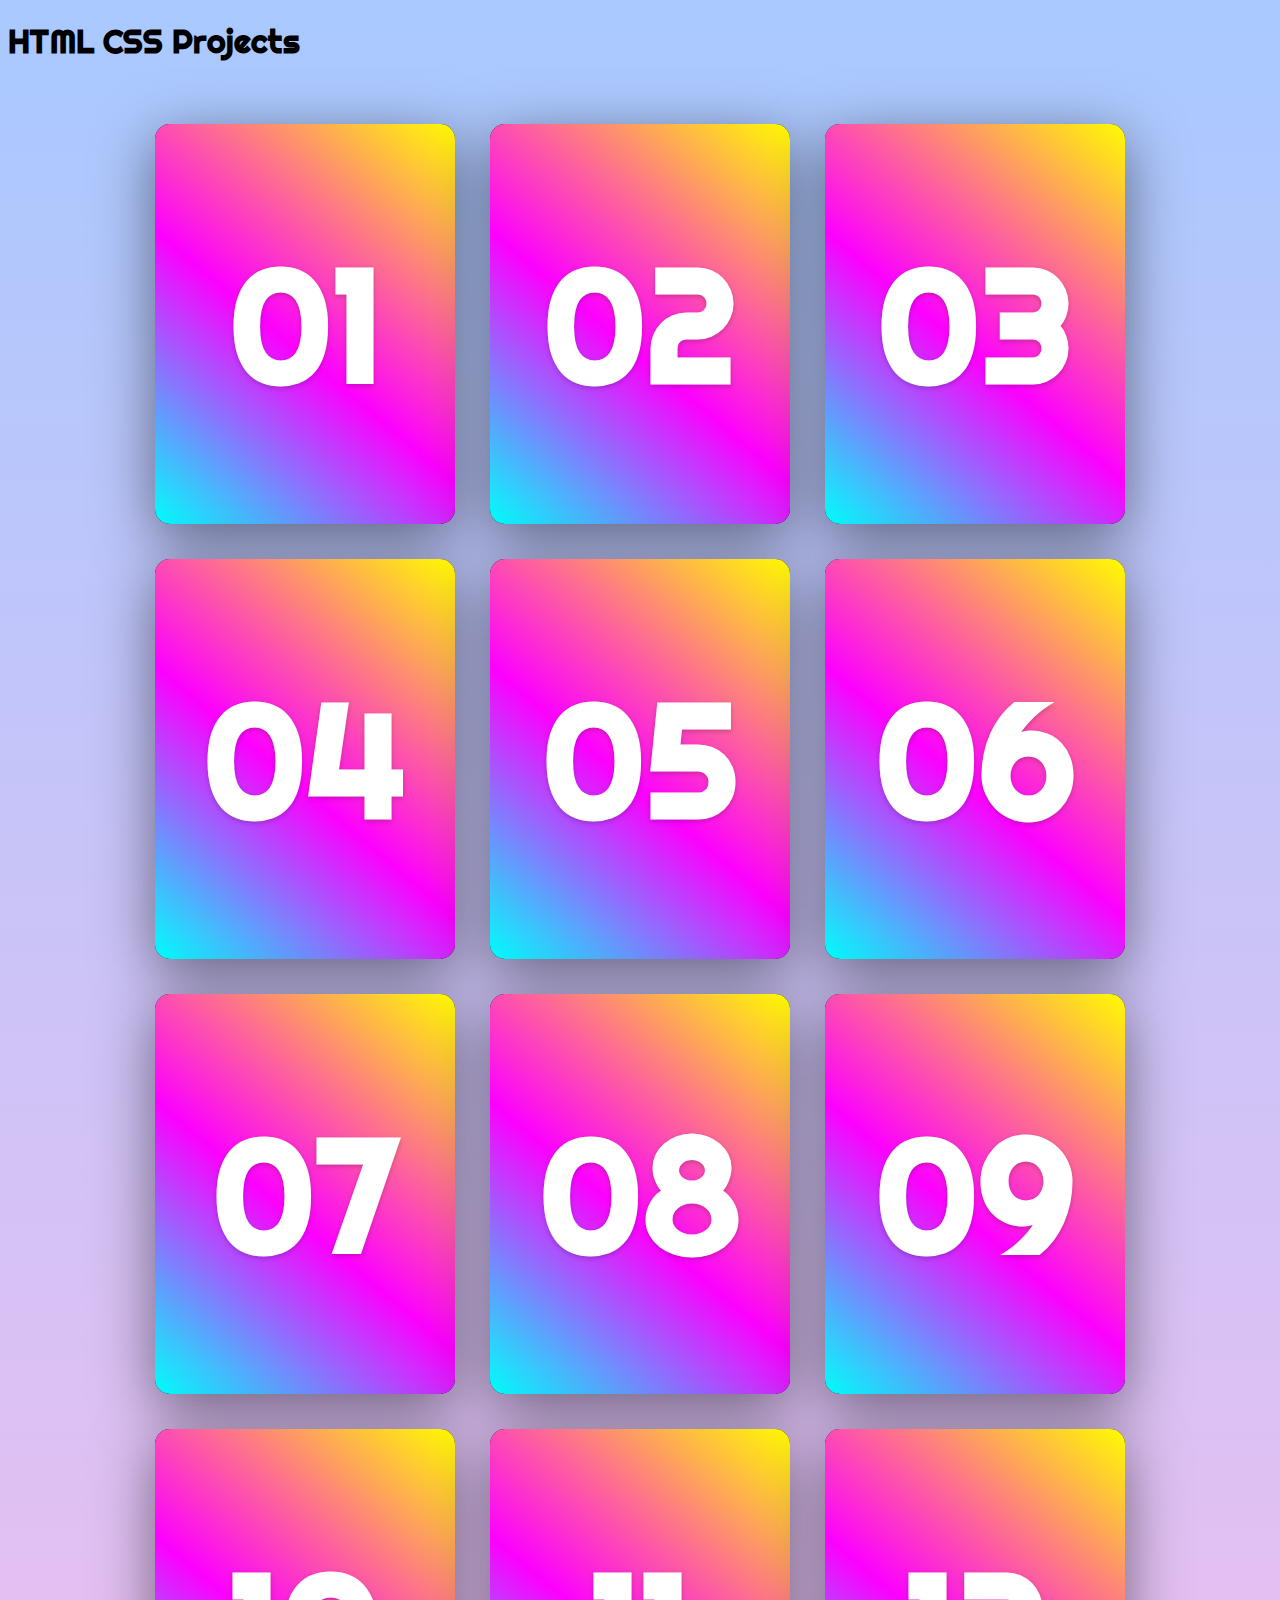
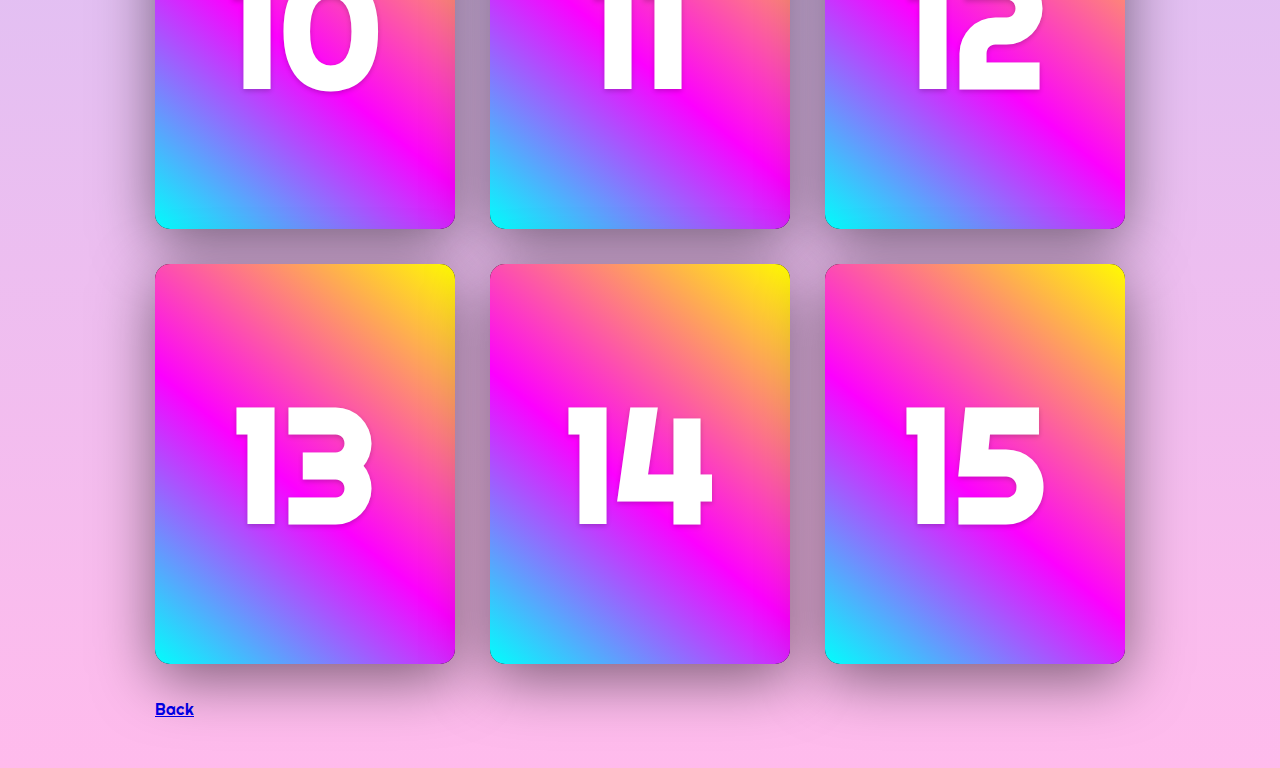
==== projects.html @ 24025509 "Add files via upload" ====
<!DOCTYPE html>
<html lang="en">
  <head>
    <meta charset="UTF-8" />
    <meta http-equiv="X-UA-Compatible" content="IE=edge" />
    <meta name="viewport" content="width=device-width, initial-scale=1.0" />
    <title>HTML CSS Projects</title>
    <style>
      @import url("https://fonts.googleapis.com/css2?family=Righteous&display=swap");
      body {
        font-family: "Righteous", cursive;
        min-height: 100vh;
        background-color: #a9c9ff;
        background-image: linear-gradient(180deg, #a9c9ff 0%, #ffbbec 100%);
      }
      main {
        margin: 0;
        padding: 0;
        display: flex;
        justify-content: center;
        align-items: center;
      }
      main .container {
        max-width: 100vw;
        display: grid;
        grid-template-columns: repeat(auto-fit, minmax(300px, 1fr));
        grid-gap: 35px;
        margin: 0 auto;
        padding: 40px 0;
      }
      main .container .card {
        position: relative;
        width: 300px;
        height: 400px;
        margin: 0 auto;
        background: #000;
        border-radius: 15px;
        box-shadow: 0 15px 60px rgba(0, 0, 0, 0.5);
      }
      main .container .card .face {
        position: absolute;
        bottom: 0;
        left: 0;
        width: 100%;
        height: 100%;
        display: flex;
        justify-content: center;
        align-items: center;
      }
      main .container .card .face.face1 {
        box-sizing: border-box;
        padding: 20px;
      }
      main .container .card .face.face1 h2 {
        margin: 0;
        padding: 0;
      }
      main .container .card .face.face1 .java {
        background-color: #fffc00;
        -webkit-background-clip: text;
        -webkit-text-fill-color: transparent;
      }
      main .container .card .face.face1 .python {
        background-color: #00fffc;
        -webkit-background-clip: text;
        -webkit-text-fill-color: transparent;
      }
      main .container .card .face.face1 .cSharp {
        background-color: #fc00ff;
        -webkit-background-clip: text;
        -webkit-text-fill-color: transparent;
      }
      main .container .card .face.face2 {
        transition: 0.5s;
      }
      main .container .card .face.face2 h2 {
        margin: 0;
        padding: 0;
        font-size: 10em;
        color: #fff;
        transition: 0.5s;
        text-shadow: 0 2px 5px rgba(0, 0, 0, 0.2);
        z-index: 10;
      }
      main .container .card:hover .face.face2 {
        height: 60px;
      }
      main .container .card:hover .face.face2 h2 {
        font-size: 2em;
      }

      main .container .card:nth-child(n) .face.face2 {
        background-image: linear-gradient(
          40deg,
          #00fffc 0%,
          #fc00ff 45%,
          #fffc00 100%
        );
        border-radius: 15px;
      }
    </style>
  </head>
  <body>
    <h1>HTML CSS Projects</h1>
    <main>
      <div class="container">
        <div class="card">
          <div class="face face1">
            <div class="content">
              <span class="stars"></span>
              <h2 class="java">
                <a
                  href="https://glistening-kleicha-6d75e3.netlify.app/"
                  target="_blank"
                  >Project 01</a
                >
              </h2>
              <p class="java">Project 01 - Street Style Landing Page.</p>
            </div>
          </div>
          <div class="face face2">
            <h2>01</h2>
          </div>
        </div>

        <div class="card">
          <div class="face face1">
            <div class="content">
              <span class="stars"></span>

              <h2 class="java">
                <a
                  href="https://soft-bubblegum-692608.netlify.app/"
                  target="_blank"
                  >Project 02</a
                >
              </h2>
              <p class="java">Project 02 - Food Restaurant Home Page.</p>
            </div>
          </div>
          <div class="face face2">
            <h2>02</h2>
          </div>
        </div>

        <div class="card">
          <div class="face face1">
            <div class="content">
              <span class="stars"></span>
              <h2 class="java">
                <a
                  href="https://elegant-lokum-1014e8.netlify.app/"
                  target="_blank"
                  >Project 03</a
                >
              </h2>
              <p class="java">Project 03 - Law Home Page.</p>
            </div>
          </div>
          <div class="face face2">
            <h2>03</h2>
          </div>
        </div>

        <div class="card">
          <div class="face face1">
            <div class="content">
              <span class="stars"></span>
              <h2 class="java">
                <a
                  href="https://super-dango-2f3830.netlify.app/"
                  target="_blank"
                  >Project 04</a
                >
              </h2>
              <p class="java">Project 04 - Digital Marketing Home Page.</p>
            </div>
          </div>
          <div class="face face2">
            <h2>04</h2>
          </div>
        </div>

        <div class="card">
          <div class="face face1">
            <div class="content">
              <span class="stars"></span>
              <h2 class="java">
                <a
                  href="https://timely-quokka-3c5dc8.netlify.app/"
                  target="_blank"
                  >Project 05</a
                >
              </h2>
              <p class="java">Project 05 - Digital Marketing Home Page.</p>
            </div>
          </div>
          <div class="face face2">
            <h2>05</h2>
          </div>
        </div>

        <div class="card">
          <div class="face face1">
            <div class="content">
              <span class="stars"></span>
              <h2 class="java">
                <a
                  href="https://darling-semolina-6c77a6.netlify.app/"
                  target="_blank"
                  >Project 06</a
                >
              </h2>
              <p class="java">Project 06 - Plant Home Page.</p>
            </div>
          </div>
          <div class="face face2">
            <h2>06</h2>
          </div>
        </div>
        <div class="card">
          <div class="face face1">
            <div class="content">
              <span class="stars"></span>
              <h2 class="java">
                <a
                  href="https://gregarious-brioche-65e2ea.netlify.app/"
                  target="_blank"
                  >Project 07</a
                >
              </h2>
              <p class="java">Project 07 - Product Home Page.</p>
            </div>
          </div>
          <div class="face face2">
            <h2>07</h2>
          </div>
        </div>

        <div class="card">
          <div class="face face1">
            <div class="content">
              <span class="stars"></span>
              <h2 class="java">
                <a
                  href="https://preeminent-bombolone-205933.netlify.app/"
                  target="_blank"
                  >Project 08</a
                >
              </h2>
              <p class="java">Project 08 - Web Design Home Page.</p>
            </div>
          </div>
          <div class="face face2">
            <h2>08</h2>
          </div>
        </div>

        <div class="card">
          <div class="face face1">
            <div class="content">
              <span class="stars"></span>
              <h2 class="java">
                <a
                  href="https://wonderful-dodol-1c7800.netlify.app/"
                  target="_blank"
                  >Project 09</a
                >
              </h2>
              <p class="java">Project 09 - Developer Landing Page.</p>
            </div>
          </div>
          <div class="face face2">
            <h2>09</h2>
          </div>
        </div>

        <div class="card">
          <div class="face face1">
            <div class="content">
              <span class="stars"></span>
              <h2 class="java">
                <a
                  href="https://prismatic-kelpie-ec47dc.netlify.app/"
                  target="_blank"
                  >Project 10</a
                >
              </h2>
              <p class="java">Project 10 - Interior Design Landing Page.</p>
            </div>
          </div>
          <div class="face face2">
            <h2>10</h2>
          </div>
        </div>

        <div class="card">
          <div class="face face1">
            <div class="content">
              <span class="stars"></span>
              <h2 class="java">
                <a
                  href="https://grand-trifle-49905d.netlify.app/"
                  target="_blank"
                  >Project 11</a
                >
              </h2>
              <p class="java">Project 11 - Hosting Landing Page.</p>
            </div>
          </div>
          <div class="face face2">
            <h2>11</h2>
          </div>
        </div>

        <div class="card">
          <div class="face face1">
            <div class="content">
              <span class="stars"></span>
              <h2 class="java">
                <a
                  href="https://rainbow-gingersnap-47d5e3.netlify.app/"
                  target="_blank"
                  >Project 12</a
                >
              </h2>
              <p class="java">Project 12 - Business Landing Page.</p>
            </div>
          </div>
          <div class="face face2">
            <h2>12</h2>
          </div>
        </div>

        <div class="card">
          <div class="face face1">
            <div class="content">
              <span class="stars"></span>
              <h2 class="java">
                <a
                  href="https://sunny-puppy-c329c0.netlify.app/"
                  target="_blank"
                  >Project 13</a
                >
              </h2>
              <p class="java">Project 13 - SAAS Landing Page.</p>
            </div>
          </div>
          <div class="face face2">
            <h2>13</h2>
          </div>
        </div>

        <div class="card">
          <div class="face face1">
            <div class="content">
              <span class="stars"></span>
              <h2 class="java">
                <a
                  href="https://fascinating-pixie-69fbaf.netlify.app/"
                  target="_blank"
                  >Project 14</a
                >
              </h2>
              <p class="java">Project 14 - Dance Home Page.</p>
            </div>
          </div>
          <div class="face face2">
            <h2>14</h2>
          </div>
        </div>

        <div class="card">
          <div class="face face1">
            <div class="content">
              <span class="stars"></span>
              <h2 class="java">
                <a
                  href="https://lively-mochi-fcf0af.netlify.app/"
                  target="_blank"
                  >Project 15</a
                >
              </h2>
              <p class="java">Project 15 - Product Design Landing Page.</p>
            </div>
          </div>
          <div class="face face2">
            <h2>15</h2>
          </div>
        </div>
        <div><a href="index.html">Back</a></div>
      </div>
    </main>
  </body>
</html>
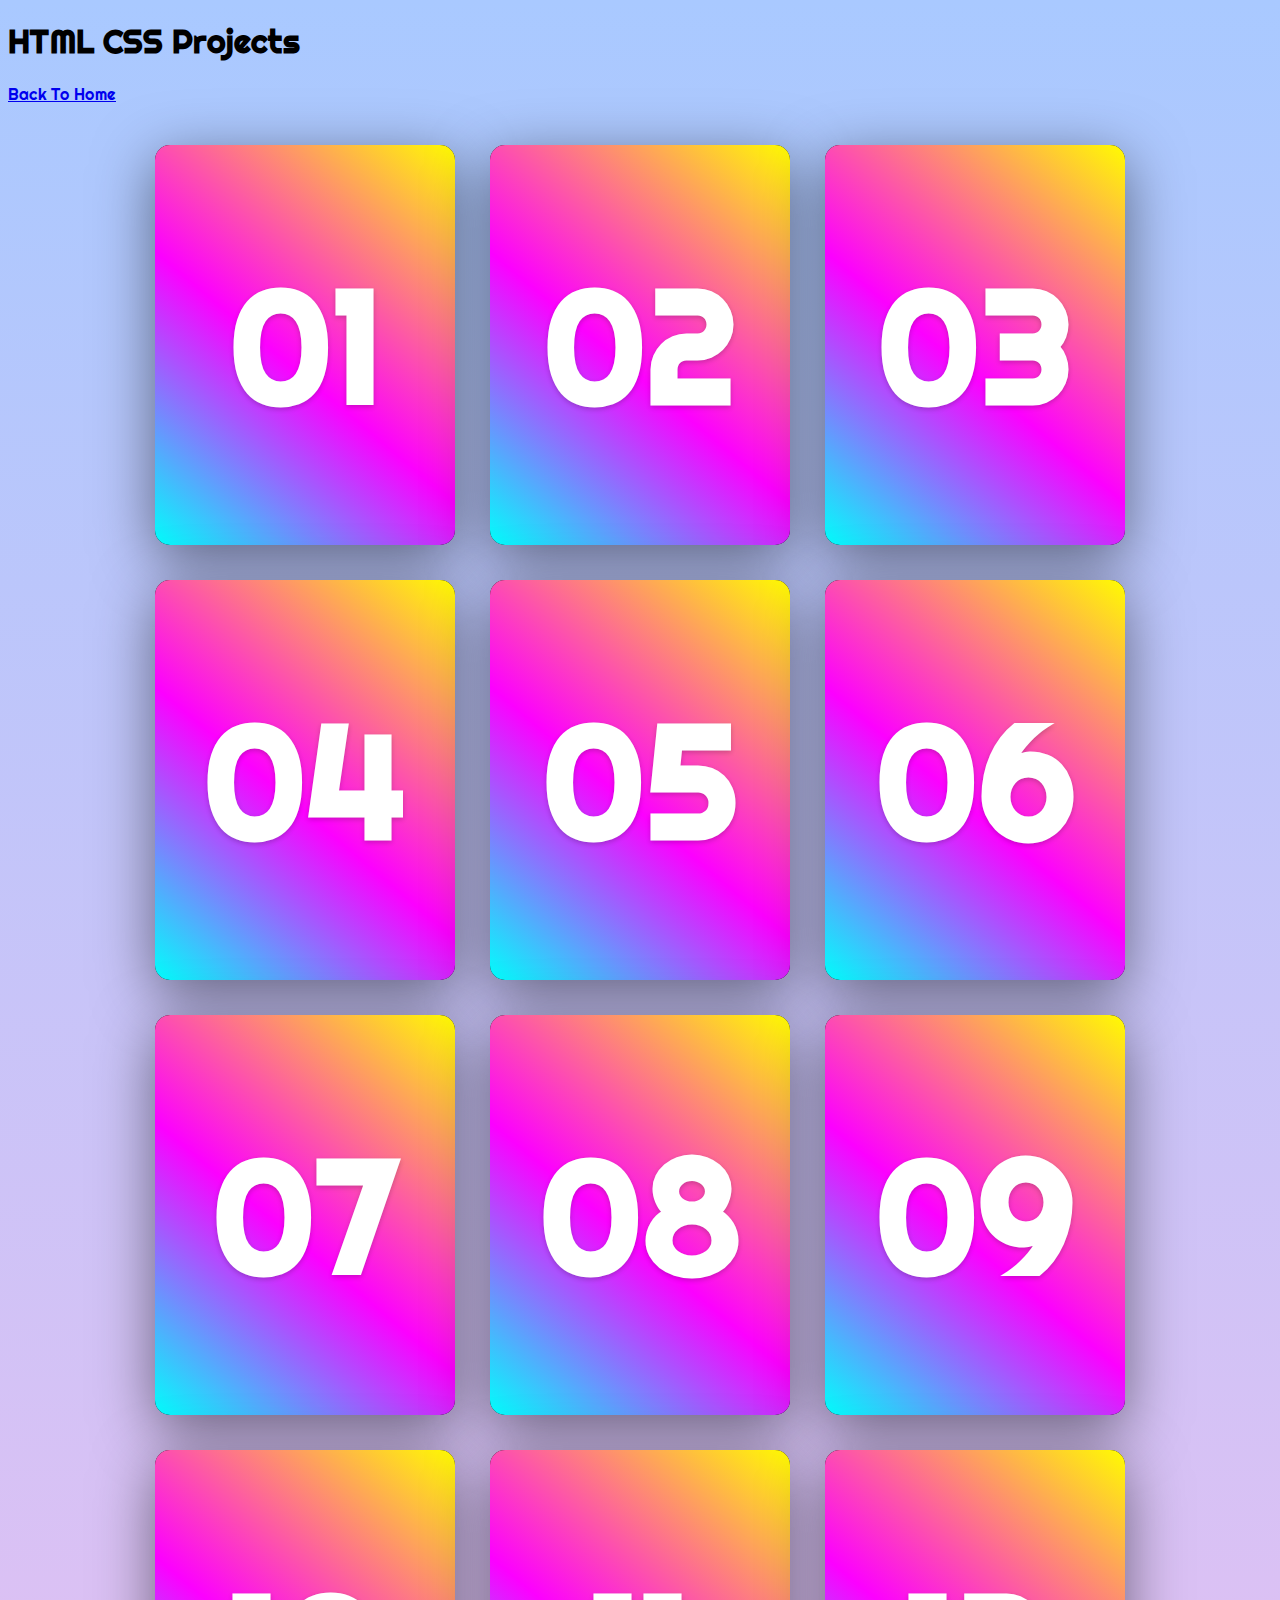
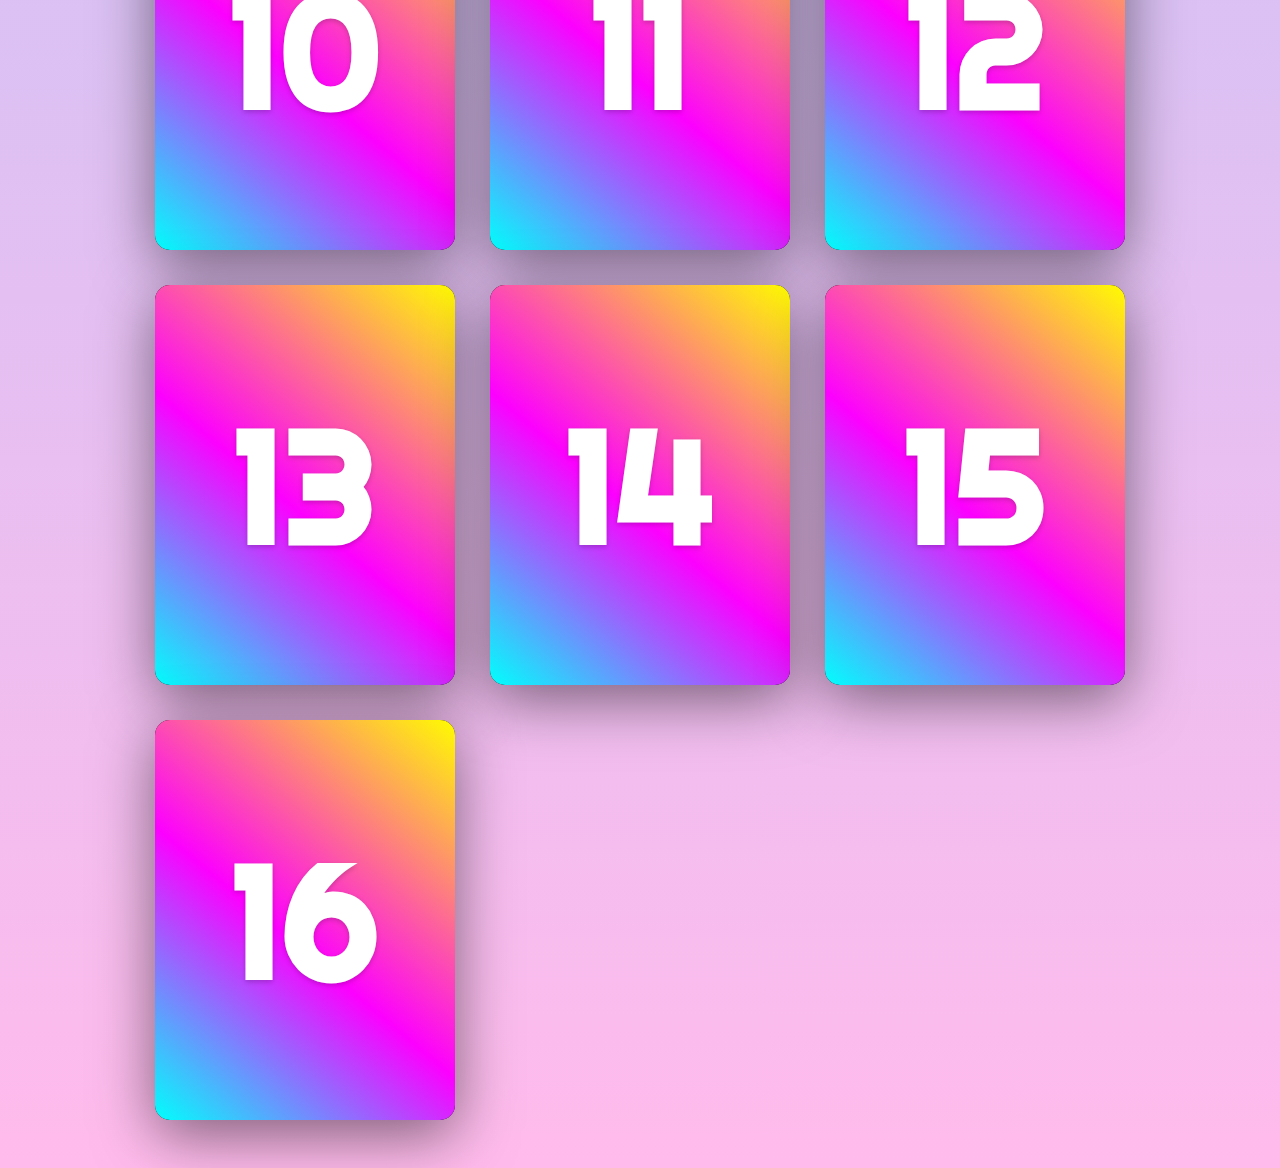
==== commit eaf65f0d: "Update projects.html" ====
--- a/projects.html
+++ b/projects.html
@@ -102,6 +102,7 @@
   </head>
   <body>
     <h1>HTML CSS Projects</h1>
+    <div><a href="index.html">Back To Home</a></div>
     <main>
       <div class="container">
         <div class="card">
@@ -388,7 +389,25 @@
             <h2>15</h2>
           </div>
         </div>
-        <div><a href="index.html">Back</a></div>
+
+        <div class="card">
+          <div class="face face1">
+            <div class="content">
+              <span class="stars"></span>
+              <h2 class="java">
+                <a
+                  href="https://venerable-granita-1ad690.netlify.app/"
+                  target="_blank"
+                  >Project 16</a
+                >
+              </h2>
+              <p class="java">Project 16 - iNeuron Clone For Hackathon.</p>
+            </div>
+          </div>
+          <div class="face face2">
+            <h2>16</h2>
+          </div>
+        </div>
       </div>
     </main>
   </body>
